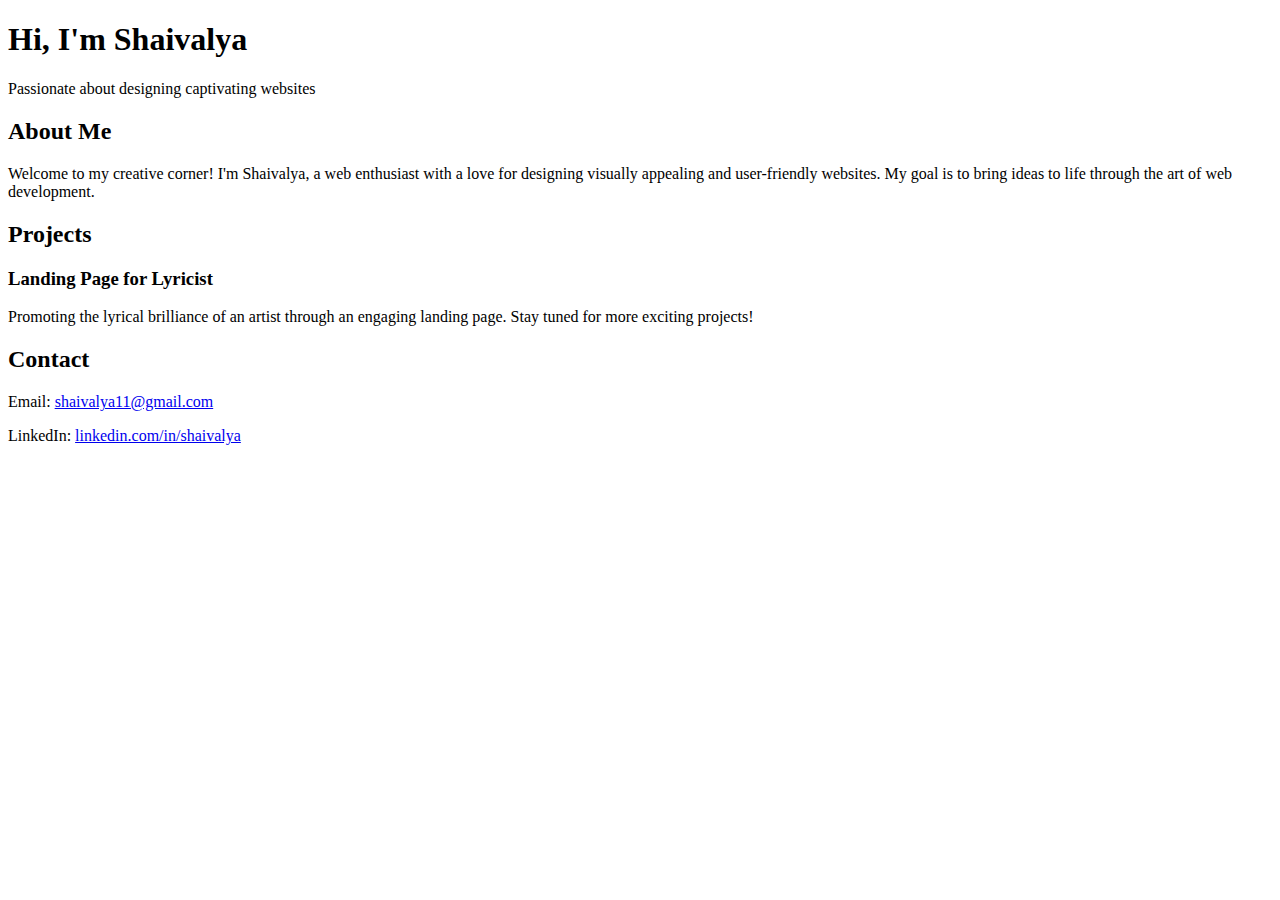
==== port.html @ 194a1fe5 "Add files via upload" ====
<!DOCTYPE html>
<html lang="en">
<head>
    <meta charset="UTF-8">
    <meta name="viewport" content="width=device-width, initial-scale=1.0">
    <link rel="stylesheet" href="styles.css">
    <title>Shaivalya - Web Designer</title>
</head>
<body>
    <header>
        <div class="header-content">
            <h1>Hi, I'm Shaivalya</h1>
            <p class="tagline">Passionate about designing captivating websites</p>
        </div>
    </header>

    <section id="about">
        <div class="about-content">
            <h2>About Me</h2>
            <p>Welcome to my creative corner! I'm Shaivalya, a web enthusiast with a love for designing visually appealing and user-friendly websites. My goal is to bring ideas to life through the art of web development.</p>
        </div>
    </section>

    <section id="projects">
        <div class="projects-content">
            <h2>Projects</h2>
            <div class="project">
                <h3>Landing Page for Lyricist</h3>
                <p>Promoting the lyrical brilliance of an artist through an engaging landing page. Stay tuned for more exciting projects!</p>
            </div>
            <!-- Add more projects as needed -->
        </div>
    </section>

    <section id="contact">
        <div class="contact-content">
            <h2>Contact</h2>
            <p>Email: <a href="mailto:shaivalya11@gmail.com">shaivalya11@gmail.com</a></p>
            <p>LinkedIn: <a href="https://linkedin.com/in/shaivalya" target="_blank">linkedin.com/in/shaivalya</a></p>
            <!-- Add other contact details as needed -->
        </div>
    </section>
</body>
</html>
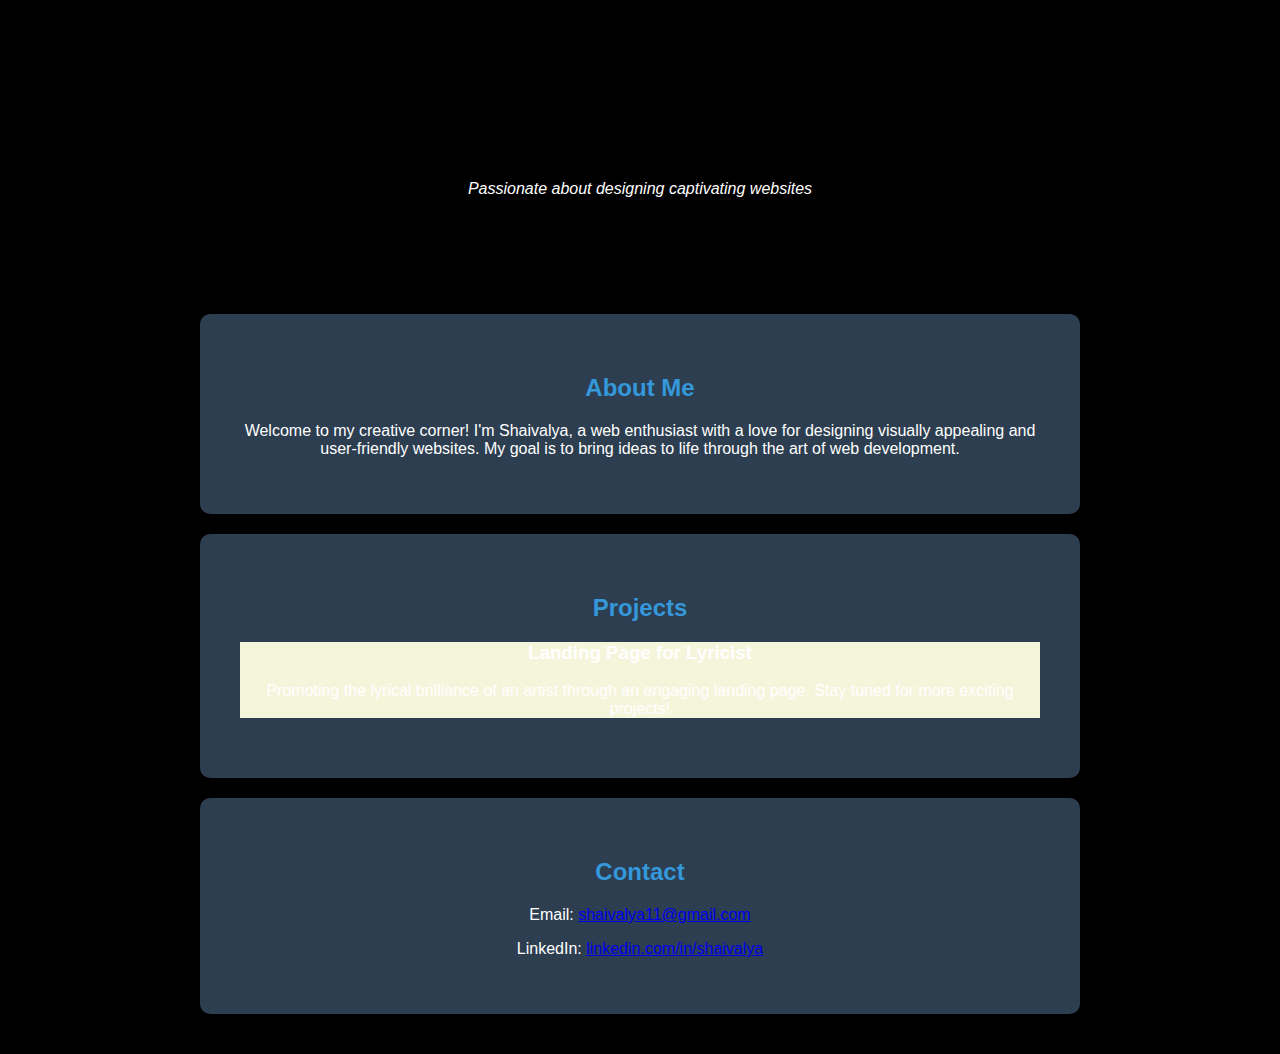
==== commit 181cac61: "Update port.html" ====
--- a/port.html
+++ b/port.html
@@ -3,7 +3,7 @@
 <head>
     <meta charset="UTF-8">
     <meta name="viewport" content="width=device-width, initial-scale=1.0">
-    <link rel="stylesheet" href="styles.css">
+    <link rel="stylesheet" href="style.css">
     <title>Shaivalya - Web Designer</title>
 </head>
 <body>
--- a/style.css
+++ b/style.css
@@ -0,0 +1,51 @@
+body {
+    font-family: 'Arial', sans-serif;
+    margin: 0;
+    padding: 20px; /* Add the appropriate unit, e.g., 20px */
+    background-color: black;
+}
+
+header {
+    background-color: black;
+    text-align: center;
+    padding: 80px 0;
+}
+
+.header-content {
+    max-width: 800px;
+    margin: 0 auto;
+    background-color: black;
+}
+
+.tagline {
+    font-style: italic;
+    color: white; /* Adjust text color for visibility on a black background */
+}
+
+section {
+    padding: 40px;
+    background-color: #2c3e50;
+    margin: 20px auto;
+    max-width: 800px;
+    text-align: center;
+    border-radius: 10px;
+    color: white; /* Adjust text color for visibility on a dark background */
+}
+
+h2 {
+    color: #3498db;
+}
+
+.project {
+    margin-bottom: 20px;
+    background-color: beige;
+}
+
+.contact-content {
+    text-align: center;
+    color: white; /* Adjust text color for visibility on a dark background */
+}
+
+
+
+
